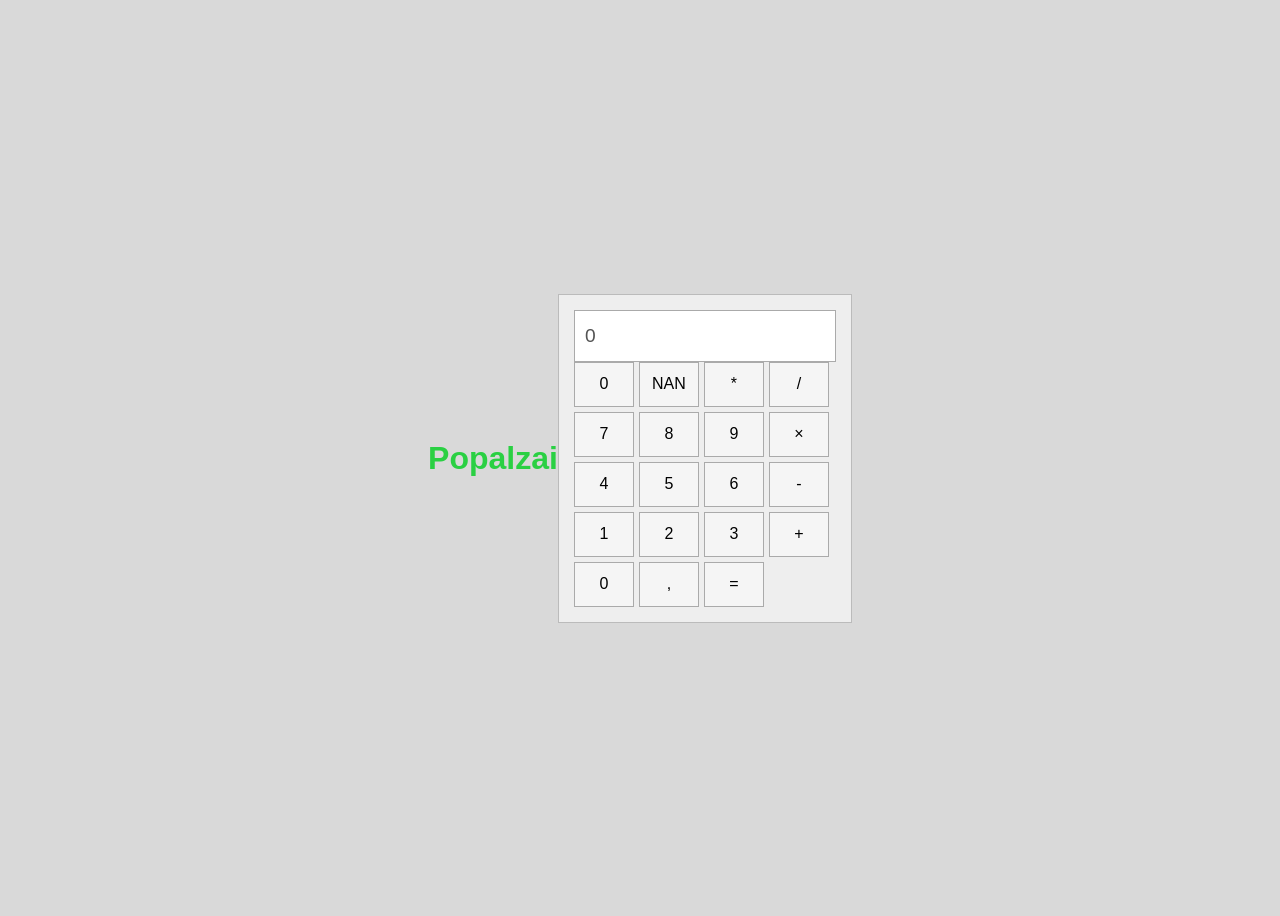
==== APPLE/Index.html @ 1a6c5713 "AUFGABE ABGABE" ====
<!DOCTYPE html>
<html lang="de">
<head>
    <meta charset="UTF-8">
    <meta name="viewport" content="width=device-width, initial-scale=1.0">
    <title>JS Calculator Popalzai</title>
    <link rel="stylesheet" href="syle.css">
</head>
<body>
    <h1 style="text-align: center; color: #2ad043; font-size: 2rem;">Popalzai</h1>
    <main class="calculator">
        <input id="display" class="display" type="text" value="0" disabled>
        <div class="buttons">
            <button onclick="setOperator('0')">0</button>
            <button onclick="setOperator('-')">NAN</button>
            <button onclick="setOperator('*')">*</button>
            <button onclick="setOperator('/')">/</button>
            <button onclick="appendToDisplay('7')">7</button>
            <button onclick="appendToDisplay('8')">8</button>
            <button onclick="appendToDisplay('9')">9</button>
            <button class="operator" onclick="appendToDisplay('×')">×</button>
            <button onclick="appendToDisplay('4')">4</button>
            <button onclick="appendToDisplay('5')">5</button>
            <button onclick="appendToDisplay('6')">6</button>
            <button class="operator" onclick="appendToDisplay('-')">-</button>
            <button onclick="appendToDisplay('1')">1</button>
            <button onclick="appendToDisplay('2')">2</button>
            <button onclick="appendToDisplay('3')">3</button>
            <button class="operator" onclick="appendToDisplay('+')">+</button>
            <button class="zero" onclick="appendToDisplay('0')">0</button>
            <button onclick="appendToDisplay('.')">,</button>
            <button class="operator" onclick="calculate()">=</button>
        </div>
    </main>
    <script src="index.js"></script>
</body>
</html>
---- APPLE/syle.css ----
body {
    background-color: #d9d9d9;
    font-family: Arial, sans-serif;
    display: flex;
    justify-content: center;
    align-items: center;
    height: 100vh;
}

.calculator {
    background-color: #eeeeee;
    padding: 15px;
    border: 1px solid #bbb;
}

.top {
    display: flex;
    margin-bottom: 10px;
}

.display {
    flex: 1;
    height: 40px;
    font-size: 1.2rem;
    padding: 5px 10px;
    border: 1px solid #aaa;
    background-color: white;
    text-align: left;
}

.clear-btn {
    width: 40px;
    margin-left: 5px;
    border: 1px solid #aaa;
    background-color: #f0f0f0;
    cursor: pointer;
}

.buttons {
    display: grid;
    grid-template-columns: repeat(4, 60px);
    gap: 5px;
}

button {
    height: 45px;
    border: 1px solid #aaa;
    background-color: #f5f5f5;
    font-size: 1rem;
    cursor: pointer;
}

button:active {
    background-color: #ddd;
}
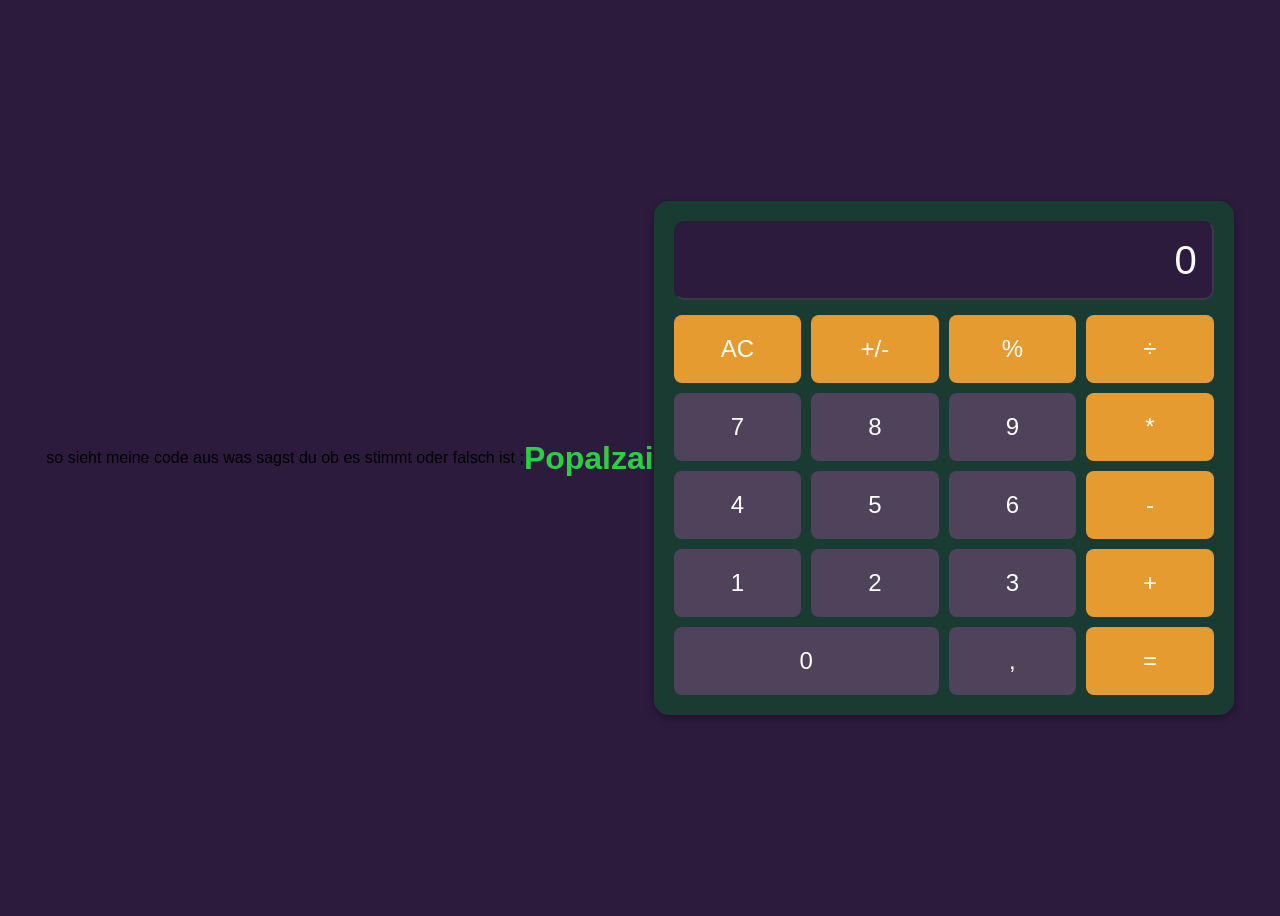
==== commit a0a8e4bd: "Alle APPLE Dateien aktualisiert" ====
--- a/APPLE/Index.html
+++ b/APPLE/Index.html
@@ -1,4 +1,4 @@
-<!DOCTYPE html>
+so sieht meine code  aus was sagst du ob es stimmt oder falsch ist ;<!DOCTYPE html>
 <html lang="de">
 <head>
     <meta charset="UTF-8">
@@ -11,14 +11,14 @@
     <main class="calculator">
         <input id="display" class="display" type="text" value="0" disabled>
         <div class="buttons">
-            <button onclick="setOperator('0')">0</button>
-            <button onclick="setOperator('-')">NAN</button>
-            <button onclick="setOperator('*')">*</button>
-            <button onclick="setOperator('/')">/</button>
+            <button class="operator" onclick="clearDisplay()">AC</button>
+            <button class="operator" onclick="appendToDisplay('+/-')">+/-</button>
+            <button class="operator" onclick="appendToDisplay('%')">%</button>
+            <button class="operator" onclick="appendToDisplay('÷')">÷</button>
             <button onclick="appendToDisplay('7')">7</button>
             <button onclick="appendToDisplay('8')">8</button>
             <button onclick="appendToDisplay('9')">9</button>
-            <button class="operator" onclick="appendToDisplay('×')">×</button>
+            <button class="operator" onclick="appendToDisplay('*')">*</button>
             <button onclick="appendToDisplay('4')">4</button>
             <button onclick="appendToDisplay('5')">5</button>
             <button onclick="appendToDisplay('6')">6</button>
@@ -34,4 +34,4 @@
     </main>
     <script src="index.js"></script>
 </body>
-</html>
+</html>
--- a/APPLE/syle.css
+++ b/APPLE/syle.css
@@ -1,55 +1,51 @@
 body {
-    background-color: #d9d9d9;
-    font-family: Arial, sans-serif;
     display: flex;
     justify-content: center;
     align-items: center;
     height: 100vh;
+    background-color: #2d1b3d;
+    font-family: Arial, sans-serif;
 }
 
 .calculator {
-    background-color: #eeeeee;
-    padding: 15px;
-    border: 1px solid #bbb;
-}
-
-.top {
     display: flex;
-    margin-bottom: 10px;
+    flex-direction: column;
+    background-color: #1a3b32;
+    padding: 20px;
+    border-radius: 15px;
+    box-shadow: 0 4px 10px rgba(0, 0, 0, 0.3);
 }
 
 .display {
-    flex: 1;
-    height: 40px;
-    font-size: 1.2rem;
-    padding: 5px 10px;
-    border: 1px solid #aaa;
-    background-color: white;
-    text-align: left;
-}
-
-.clear-btn {
-    width: 40px;
-    margin-left: 5px;
-    border: 1px solid #aaa;
-    background-color: #f0f0f0;
-    cursor: pointer;
+    text-align: right;
+    font-size: 2.5rem;
+    color: white;
+    padding: 15px;
+    background-color: #2d1b3d;
+    border-radius: 10px;
+    margin-bottom: 15px;
 }
 
 .buttons {
     display: grid;
-    grid-template-columns: repeat(4, 60px);
-    gap: 5px;
+    grid-template-columns: repeat(4, 1fr);
+    gap: 10px;
 }
 
 button {
-    height: 45px;
-    border: 1px solid #aaa;
-    background-color: #f5f5f5;
-    font-size: 1rem;
+    padding: 20px;
+    font-size: 1.5rem;
+    border: none;
+    border-radius: 8px;
+    background-color: #4e435a;
+    color: white;
     cursor: pointer;
 }
 
-button:active {
-    background-color: #ddd;
+button.operator {
+    background-color: #e59b30;
+}
+
+button.zero {
+    grid-column: span 2;
 }
